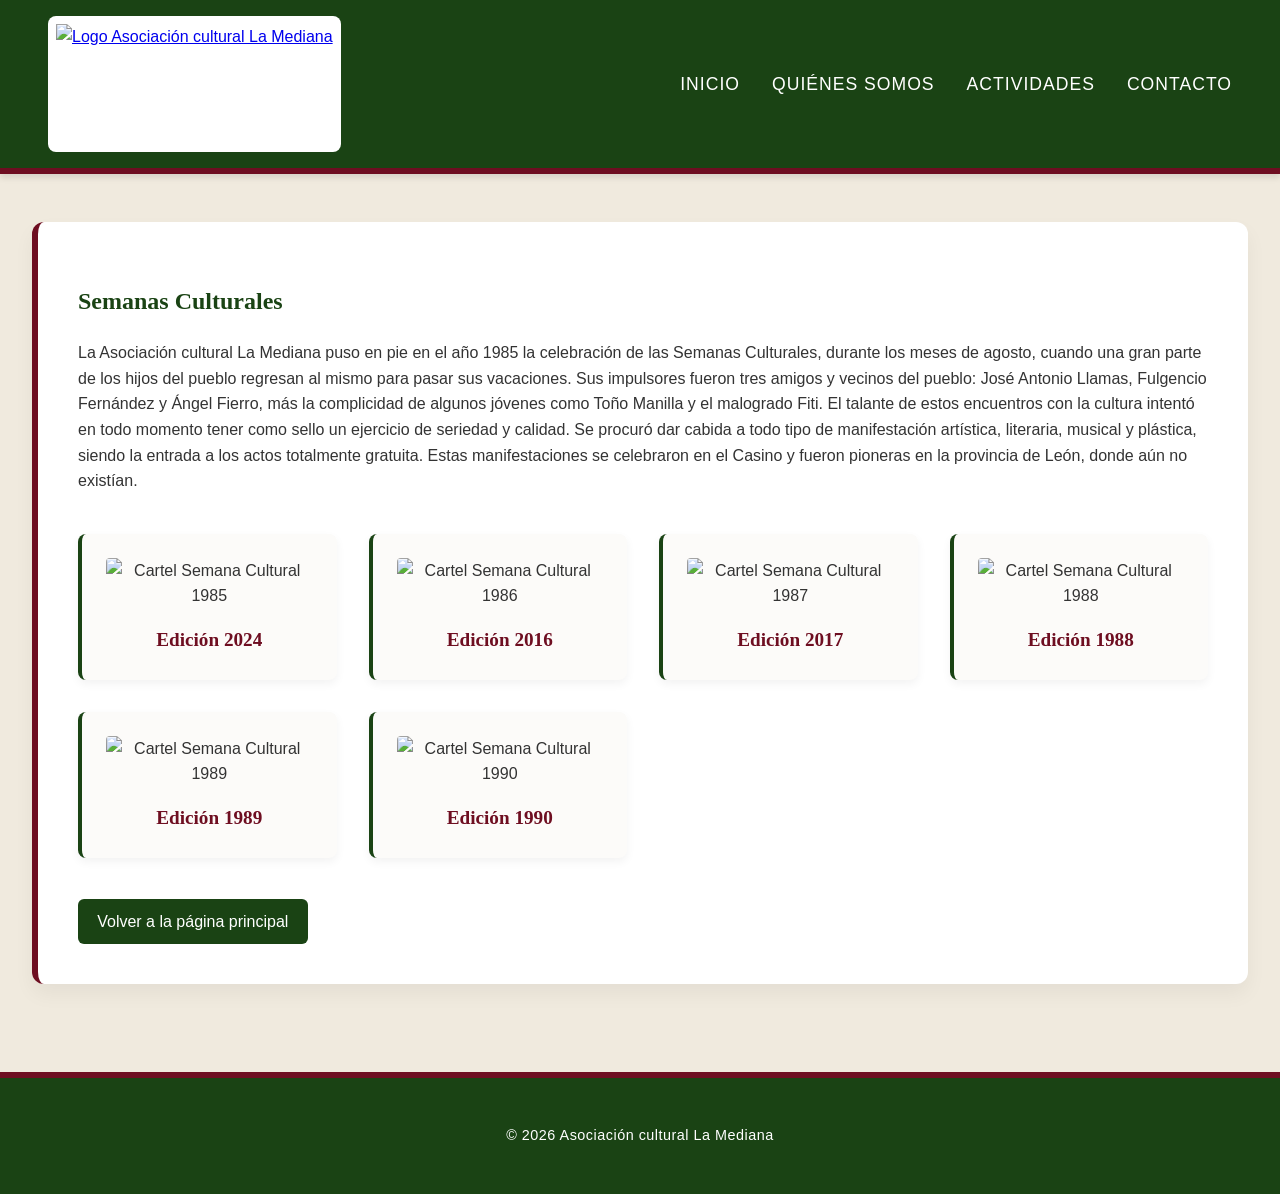
==== semanas-culturales.html @ bcab0b28 "Add files via upload" ====
<!DOCTYPE html>
<html lang="es">
<head>
    <meta charset="UTF-8">
    <meta name="viewport" content="width=device-width, initial-scale=1.0">
    <title>Semanas Culturales - Asociación cultural La Mediana</title>
    <link rel="stylesheet" href="styles.css">
</head>
<body>
    <header>
        <div class="logo-container">
            <a href="index.html">
                <img src="imagen.jpg" alt="Logo Asociación cultural La Mediana" class="logo">
            </a>
        </div>
        <nav>
            <ul>
                <li><a href="index.html#inicio">Inicio</a></li>
                <li><a href="index.html#nosotros">Quiénes somos</a></li>
                <li><a href="index.html#actividades">Actividades</a></li>
                <li><a href="index.html#contacto">Contacto</a></li>
            </ul>
        </nav>
    </header>

    <main>
        <section class="seccion-inicio">
            <h1>Semanas Culturales</h1>
            <p>La Asociación cultural La Mediana puso en pie en el año 1985 la celebración de las Semanas Culturales, durante los meses de agosto, cuando una gran parte de los hijos del pueblo regresan al mismo para pasar sus vacaciones. Sus impulsores fueron tres amigos y vecinos del pueblo: José Antonio Llamas, Fulgencio Fernández y Ángel Fierro, más la complicidad de algunos jóvenes como Toño Manilla y el malogrado Fiti. El talante de estos encuentros con la cultura intentó en todo momento tener como sello un ejercicio de seriedad y calidad. Se procuró dar cabida a todo tipo de manifestación artística, literaria, musical y plástica, siendo la entrada a los actos totalmente gratuita. Estas manifestaciones se celebraron en el Casino y fueron pioneras en la provincia de León, donde aún no existían.</p>
            
            <div class="grid-carteles">
                <div class="tarjeta-cartel">
                    <img src="semana1.jpg" alt="Cartel Semana Cultural 1985" class="img-cartel">
                    <p class="anio-cartel">Edición 2024</p>
                </div>

                <div class="tarjeta-cartel">
                    <img src="semana2.jpg" alt="Cartel Semana Cultural 1986" class="img-cartel">
                    <p class="anio-cartel">Edición 2016</p>
                </div>

                <div class="tarjeta-cartel">
                    <img src="semana3.jpg" alt="Cartel Semana Cultural 1987" class="img-cartel">
                    <p class="anio-cartel">Edición 2017</p>
                </div>

                <div class="tarjeta-cartel">
                    <img src="semana4.jpg" alt="Cartel Semana Cultural 1988" class="img-cartel">
                    <p class="anio-cartel">Edición 1988</p>
                </div>
                
                <div class="tarjeta-cartel">
                    <img src="semana5.jpg" alt="Cartel Semana Cultural 1989" class="img-cartel">
                    <p class="anio-cartel">Edición 1989</p>
                </div>

                <div class="tarjeta-cartel">
                    <img src="semana6.jpg" alt="Cartel Semana Cultural 1990" class="img-cartel">
                    <p class="anio-cartel">Edición 1990</p>
                </div>
            </div>
            
            <br>
            <a href="index.html" class="boton-volver">Volver a la página principal</a>
        </section>
    </main>

    <footer>
        <p>&copy; 2026 Asociación cultural La Mediana</p>
    </footer>

    <div id="visor-imagenes" class="modal-visor">
        <span class="cerrar-modal">&times;</span>
        <img class="modal-contenido" id="imagen-ampliada">
    </div>

    <script>
        document.addEventListener('DOMContentLoaded', () => {
            const visor = document.getElementById("visor-imagenes");
            const imgAmpliada = document.getElementById("imagen-ampliada");
            const fotos = document.querySelectorAll(".img-cartel");
            const botonCerrar = document.querySelector(".cerrar-modal");

            fotos.forEach(foto => {
                foto.addEventListener("click", function() {
                    visor.style.display = "block";
                    imgAmpliada.src = this.src;
                });
            });

            botonCerrar.addEventListener("click", () => {
                visor.style.display = "none";
            });

            visor.addEventListener("click", (e) => {
                if (e.target === visor) {
                    visor.style.display = "none";
                }
            });
        });
    </script>
</body>
</html>
---- styles.css ----
body {
    font-family: 'Segoe UI', Roboto, Helvetica, Arial, sans-serif;
    margin: 0;
    padding: 0;
    background-color: #f0eade; 
    color: #333;
    line-height: 1.6;
}

h1, h2, h3, h4 {
    font-family: 'Georgia', serif; 
    color: #1a4314; 
}

header {
    background-color: #1a4314; 
    color: white;
    padding: 1rem 3rem;
    display: flex;
    justify-content: space-between;
    align-items: center;
    border-bottom: 6px solid #6e0e21; 
    box-shadow: 0 4px 6px rgba(0,0,0,0.1);
}

.logo-container {
    background: white;
    padding: 0.5rem;
    border-radius: 8px;
}

.logo {
    height: 120px; /* Aumenta o disminuye este número en píxeles para ajustarlo milimétricamente a la banda */
    width: auto;
    display: block;
}

nav ul {
    list-style: none;
    margin: 0;
    padding: 0;
    display: flex;
    gap: 2rem;
}

nav a {
    color: white;
    text-decoration: none;
    font-weight: 500;
    font-size: 1.1rem;
    text-transform: uppercase;
    letter-spacing: 1px;
    transition: color 0.3s;
}

nav a:hover {
    color: #d1b8bd; 
}

main {
    padding: 3rem 2rem;
    max-width: 95%; 
    margin: 0 auto;
    min-height: 60vh;
}

#inicio, #contacto {
    max-width: 1000px;
    margin-left: auto;
    margin-right: auto;
}

section {
    background: #ffffff;
    margin-bottom: 2.5rem;
    padding: 2.5rem;
    border-radius: 12px;
    border-left: 6px solid #6e0e21; 
    box-shadow: 0 10px 20px rgba(0,0,0,0.05); 
}

/* Nuevo layout de 3 columnas */
.contenedor-tres-columnas {
    display: grid;
    grid-template-columns: 1fr 2fr 1fr; /* Columna izquierda, centro (doble de ancha), derecha */
    gap: 2.5rem; 
    margin-bottom: 2.5rem;
}

.columna-lateral {
    display: flex;
    flex-direction: column;
    gap: 1.5rem;
}

.columna-central {
    display: flex;
    flex-direction: column;
}

.seccion-interna {
    margin-bottom: 0; 
    height: 100%;
    padding: 1.5rem; /* Padding algo menor para que quepa bien el contenido lateral */
}

.seccion-interna h2 {
    margin-top: 0;
}

#nosotros h3 {
    color: #6e0e21;
    border-bottom: 1px solid #e0d8d5;
    padding-bottom: 0.5rem;
    margin-top: 2rem;
}

.tarjetas-junta {
    display: flex;
    gap: 1rem;
    flex-wrap: wrap;
    margin-top: 1.5rem;
}

.miembro {
    background-color: #fcfbf9;
    padding: 1rem;
    border-radius: 8px;
    border-left: 3px solid #1a4314;
    flex: 1;
    min-width: 150px;
    box-shadow: 0 2px 5px rgba(0,0,0,0.03);
}

.miembro h4 {
    margin: 0 0 0.5rem 0;
    color: #1a4314;
    font-family: 'Segoe UI', Roboto, Helvetica, Arial, sans-serif;
    font-size: 1.1rem;
}

.miembro p {
    margin: 0;
    font-style: italic;
    color: #666;
}

.img-fluida {
    max-width: 100%;
    height: auto;
    border-radius: 6px;
    margin-top: 1rem;
    display: block;
}

.galeria-grid {
    display: grid;
    grid-template-columns: repeat(auto-fill, minmax(100px, 1fr)); 
    gap: 0.8rem;
    margin-top: 1rem;
}

.img-galeria {
    width: 100%;
    aspect-ratio: 1 / 1;
    object-fit: cover;
    border-radius: 6px;
    box-shadow: 0 2px 4px rgba(0,0,0,0.1);
    transition: transform 0.3s ease;
}

.img-galeria:hover {
    transform: scale(1.05);
}

.contacto-reducido {
    padding: 1.5rem 2.5rem; 
}

.contacto-reducido h2 {
    margin-top: 0;
    margin-bottom: 0.5rem;
}

.redes-iconos {
    display: flex;
    gap: 2rem;
    align-items: center;
    margin-top: 0.5rem;
}

.icono-enlace {
    transition: transform 0.2s, filter 0.3s;
    display: inline-flex;
}

.icono-enlace:hover {
    transform: scale(1.1);
    filter: brightness(1.2); 
}

.icono-contenedor {
    position: relative;
    display: inline-flex;
}

.tooltip-copiar,
.tooltip-tel {
    position: absolute;
    bottom: 130%;
    left: 50%;
    transform: translateX(-50%);
    background-color: #222; 
    color: #fff;
    padding: 0.5rem 1rem;
    border-radius: 6px;
    font-size: 0.9rem;
    font-weight: normal;
    font-family: 'Segoe UI', Roboto, sans-serif;
    white-space: nowrap;
    opacity: 0;
    visibility: hidden;
    transition: opacity 0.3s;
    box-shadow: 0 4px 6px rgba(0,0,0,0.15);
    z-index: 10;
}

.tooltip-copiar::after,
.tooltip-tel::after {
    content: "";
    position: absolute;
    top: 100%;
    left: 50%;
    margin-left: -5px;
    border-width: 5px;
    border-style: solid;
    border-color: #222 transparent transparent transparent;
}

.icono-contenedor:hover .tooltip-copiar,
.tooltip-copiar:hover {
    opacity: 1;
    visibility: visible;
    user-select: all; 
}

.tooltip-tel.mostrar-fijo {
    opacity: 1;
    visibility: visible;
}

footer {
    text-align: center;
    padding: 2rem;
    background-color: #1a4314; 
    color: white;
    border-top: 6px solid #6e0e21;
    font-size: 0.9rem;
    letter-spacing: 0.5px;
}

@media (max-width: 1024px) {
    .contenedor-tres-columnas {
        grid-template-columns: 1fr; /* Pasa a ser de una sola columna en pantallas pequeñas */
    }
}

@media (max-width: 768px) {
    header {
        flex-direction: column;
        gap: 1rem;
    }
    nav ul {
        flex-wrap: wrap;
        justify-content: center;
    }
}

/* Botones de navegación interna */
.boton-enlace, .boton-volver {
    display: inline-block;
    margin-top: 1rem;
    padding: 0.6rem 1.2rem;
    background-color: #1a4314;
    color: white;
    text-decoration: none;
    border-radius: 6px;
    font-family: 'Segoe UI', Roboto, sans-serif;
    font-weight: 500;
    transition: background-color 0.3s;
}

.boton-enlace:hover, .boton-volver:hover {
    background-color: #6e0e21;
    color: white;
}

/* Estilos para la lista de PDFs en publicaciones.html */
.lista-documentos {
    list-style-type: none;
    padding: 0;
    margin: 2rem 0;
}

.lista-documentos li {
    margin-bottom: 1rem;
    padding: 1.5rem;
    background: #fcfbf9;
    border-left: 4px solid #1a4314;
    border-radius: 6px;
    box-shadow: 0 2px 4px rgba(0,0,0,0.03);
}

.lista-documentos a {
    color: #1a4314;
    text-decoration: none;
    font-weight: bold;
    font-size: 1.1rem;
    display: block;
}

.lista-documentos a:hover {
    color: #6e0e21;
    text-decoration: underline;
}

/* Estilos para los vídeos */
.video-fluido {
    width: 100%;
    height: auto;
    border-radius: 6px;
    margin-top: 1rem;
    background-color: #000;
}

/* Visor de imágenes (Modal) */
.modal-visor {
    display: none; 
    position: fixed; 
    z-index: 9999; 
    left: 0;
    top: 0;
    width: 100%; 
    height: 100%; 
    background-color: rgba(0,0,0,0.85); 
}

.modal-contenido {
    margin: auto;
    display: block;
    max-width: 90%;
    max-height: 90vh;
    position: relative;
    top: 50%;
    transform: translateY(-50%);
    box-shadow: 0 4px 15px rgba(0,0,0,0.5);
    border-radius: 4px;
}

.cerrar-modal {
    position: absolute;
    top: 20px;
    right: 35px;
    color: #ffffff;
    font-size: 40px;
    font-weight: bold;
    cursor: pointer;
    transition: color 0.3s;
}

.cerrar-modal:hover {
    color: #d1b8bd;
}

.img-galeria {
    cursor: pointer; /* Cambia el cursor a una mano para indicar que es clicable */
}

/* Botones de navegación interna */
.boton-enlace, .boton-volver {
    display: inline-block;
    margin-top: 1rem;
    padding: 0.6rem 1.2rem;
    background-color: #1a4314;
    color: white;
    text-decoration: none;
    border-radius: 6px;
    font-family: 'Segoe UI', Roboto, sans-serif;
    font-weight: 500;
    transition: background-color 0.3s;
}

.boton-enlace:hover, .boton-volver:hover {
    background-color: #6e0e21;
    color: white;
}

/* Estilos para los vídeos */
.video-fluido {
    width: 100%;
    height: auto;
    border-radius: 6px;
    margin-top: 1rem;
    background-color: #000;
}

/* Estilos para la lista de PDFs en publicaciones.html */
.lista-documentos {
    list-style-type: none;
    padding: 0;
    margin: 2rem 0;
}

.lista-documentos li {
    margin-bottom: 1rem;
    padding: 1.5rem;
    background: #fcfbf9;
    border-left: 4px solid #1a4314;
    border-radius: 6px;
    box-shadow: 0 2px 4px rgba(0,0,0,0.03);
}

.lista-documentos a {
    color: #1a4314;
    text-decoration: none;
    font-weight: bold;
    font-size: 1.1rem;
    display: block;
}

.lista-documentos a:hover {
    color: #6e0e21;
    text-decoration: underline;
}

/* Visor de imágenes (Modal) */
.modal-visor {
    display: none; 
    position: fixed; 
    z-index: 9999; 
    left: 0;
    top: 0;
    width: 100%; 
    height: 100%; 
    background-color: rgba(0,0,0,0.85); 
}

.modal-contenido {
    margin: auto;
    display: block;
    width: 50vw;          /* Fuerza a ocupar el 90% del ancho de la pantalla */
    height: 50vh;         /* Fuerza a ocupar el 90% del alto de la pantalla */
    object-fit: contain;  /* Escala la foto al máximo posible sin deformarla ni cortarla */
    position: relative;
    top: 50%;
    transform: translateY(-50%);
}

.cerrar-modal {
    position: absolute;
    top: 20px;
    right: 35px;
    color: #ffffff;
    font-size: 40px;
    font-weight: bold;
    cursor: pointer;
    transition: color 0.3s;
}

.cerrar-modal:hover {
    color: #d1b8bd;
}

.img-galeria {
    cursor: pointer; 
}

/* Cuadrícula específica para revistas (tamaño base un poco mayor) */
.galeria-grid-revistas {
    display: grid;
    grid-template-columns: repeat(auto-fill, minmax(130px, 1fr)); 
    gap: 1rem;
    margin-top: 1rem;
}

/* Formato rectangular para simular un folio A4 (1 / 1.41) */
.img-revista {
    width: 100%;
    aspect-ratio: 1 / 1.41; 
    object-fit: cover;
    border-radius: 4px;
    box-shadow: 0 4px 6px rgba(0,0,0,0.15);
    transition: transform 0.3s ease;
}

.img-revista:hover {
    transform: scale(1.05);
}

/* Contenedor para las imágenes de las semanas culturales */
.imagenes-semanas {
    display: grid;
    grid-template-columns: repeat(3, 1fr); /* Crea 3 columnas iguales */
    gap: 1rem;
    margin: 1rem 0;
}

/* Estilo para que todas tengan el mismo tamaño exacto */
.img-semana {
    width: 100%;
    aspect-ratio: 3 / 4; /* Proporción vertical tipo cartel. Si tus fotos son horizontales, cámbialo a 4 / 3 */
    object-fit: cover; /* Asegura que la imagen llene el espacio sin deformarse */
    border-radius: 6px;
    box-shadow: 0 2px 4px rgba(0,0,0,0.1);
}

/* Cuadrícula histórica para carteles de Semanas Culturales */
.grid-carteles {
    display: grid;
    grid-template-columns: repeat(auto-fill, minmax(220px, 1fr));
    gap: 2rem;
    margin-top: 2.5rem;
}

.tarjeta-cartel {
    text-align: center;
    background: #fcfbf9;
    padding: 1.5rem;
    border-radius: 8px;
    box-shadow: 0 4px 10px rgba(0,0,0,0.05);
    border-left: 4px solid #1a4314;
}

.img-cartel {
    width: 100%;
    aspect-ratio: 3 / 4; /* Proporción estándar de cartel vertical */
    object-fit: cover;
    border-radius: 4px;
    cursor: pointer;
    transition: transform 0.3s ease;
}

.img-cartel:hover {
    transform: scale(1.03);
}

.anio-cartel {
    margin-top: 1rem;
    margin-bottom: 0;
    font-weight: bold;
    color: #6e0e21;
    font-size: 1.2rem;
    font-family: 'Georgia', serif;
}

/* Tablón de Anuncios (Estilo integrado y centrado) */
#anuncios {
    max-width: 1000px; 
    margin: 2rem auto; 
}

.contenedor-avisos {
    display: flex;
    flex-direction: column;
    gap: 1rem;
}

.aviso-sencillo {
    padding: 1rem 1.5rem;
    background-color: #fcfbf9;
    border-left: 4px solid #1a4314;
    border-radius: 4px;
}

.aviso-sencillo p {
    margin: 0;
    color: #333;
}

/* Botón flotante Volver Arriba */
#btn-volver-arriba {
    display: none; /* Permanece oculto al cargar la página */
    position: fixed;
    bottom: 30px;
    right: 30px;
    z-index: 9999;
    background-color: #6e0e21; 
    border: none;
    outline: none;
    cursor: pointer;
    padding: 12px;
    border-radius: 50%;
    box-shadow: 0 4px 10px rgba(0,0,0,0.2);
    transition: background-color 0.3s, transform 0.3s;
}

#btn-volver-arriba:hover {
    background-color: #6e0e21; 
    transform: scale(1.1);
}

/* Contenedor del Mapa de Ubicación */
.contenedor-mapa {
    max-width: 500px; /* Tamaño reducido del mapa */
    margin: 1.5rem auto; /* Lo centra en el contenedor */
    border-radius: 8px;
    overflow: hidden;
    box-shadow: 0 4px 10px rgba(0,0,0,0.05);
    border: 2px solid #e0d8d5;
}

.contenedor-mapa iframe {
    display: block;
    width: 100%;
    height: 300px; /* Fija la altura a una proporción manejable */
}

/* Centrar los iconos SVG */
.redes-iconos {
    display: flex;
    justify-content: center; /* Esto alinea los 4 iconos al centro */
    align-items: center;
    gap: 1.5rem;
    margin-top: 2rem;
}
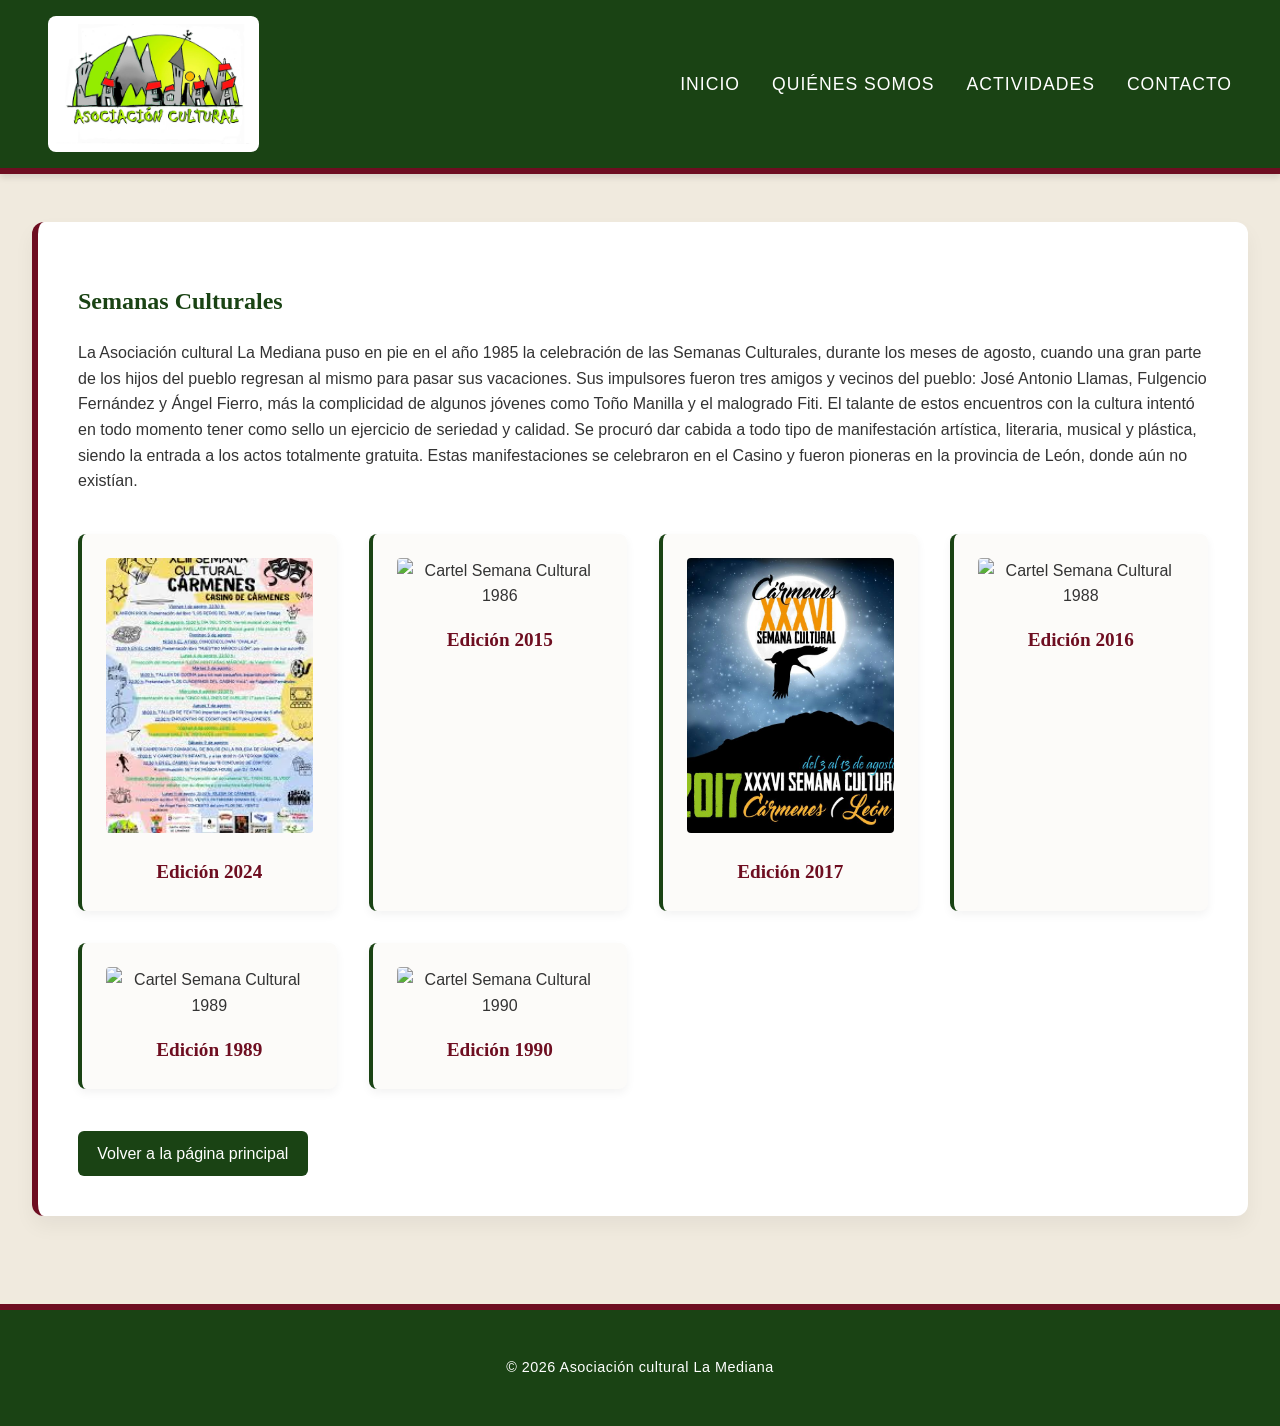
==== commit 72e48d28: "Add files via upload" ====
--- a/semanas-culturales.html
+++ b/semanas-culturales.html
@@ -36,7 +36,7 @@
 
                 <div class="tarjeta-cartel">
                     <img src="semana2.jpg" alt="Cartel Semana Cultural 1986" class="img-cartel">
-                    <p class="anio-cartel">Edición 2016</p>
+                    <p class="anio-cartel">Edición 2015</p>
                 </div>
 
                 <div class="tarjeta-cartel">
@@ -46,7 +46,7 @@
 
                 <div class="tarjeta-cartel">
                     <img src="semana4.jpg" alt="Cartel Semana Cultural 1988" class="img-cartel">
-                    <p class="anio-cartel">Edición 1988</p>
+                    <p class="anio-cartel">Edición 2016</p>
                 </div>
                 
                 <div class="tarjeta-cartel">
